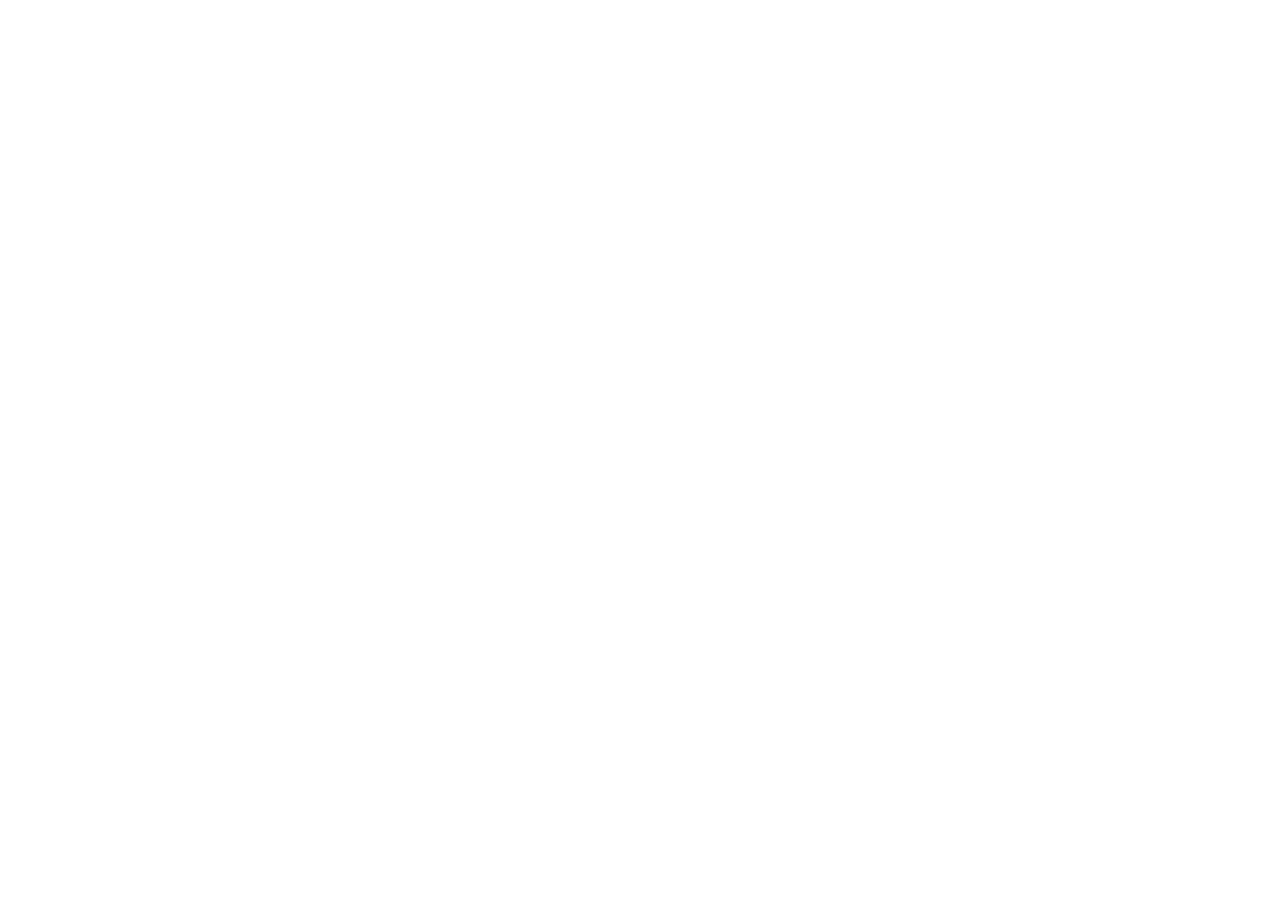
==== iBulk/assets/www/index.html @ ba802905 "Created Template Project for iBulk" ====
<!DOCTYPE HTML>
<html>
    <head>
        <title>famo.us App</title>
        <meta name="viewport" content="width=device-width, maximum-scale=1, user-scalable=no" />
        <meta name="mobile-web-app-capable" content="yes" />
        <meta name="apple-mobile-web-app-capable" content="yes" />
        <meta name="apple-mobile-web-app-status-bar-style" content="black" />

        <!-- shims for backwards compatibility -->
        <script type="text/javascript" src="http://code.famo.us/lib/functionPrototypeBind.js"></script>
        <script type="text/javascript" src="http://code.famo.us/lib/classList.js"></script>
        <script type="text/javascript" src="http://code.famo.us/lib/requestAnimationFrame.js"></script>

        <!-- module loader -->
        <script type="text/javascript" src="http://code.famo.us/lib/require.js"></script>

        <!-- famous -->
        <link rel="stylesheet" type="text/css" href="http://code.famo.us/famous/0.2/famous.css" />
        <script type="text/javascript" src="http://code.famo.us/famous/0.2/famous.min.js"></script>

        <!-- app code -->
        <link rel="stylesheet" type="text/css" href="css/app.css" />
        <script type="text/javascript">
            require.config({baseUrl: 'src/'});
            require(['main']);
        </script>
    </head>
    <body></body>
</html>
---- iBulk/assets/www/css/app.css ----
html {
    background-color: #fff;
    color: #000;
}

.double-sided {
    -webkit-backface-visibility: visible;
    backface-visibility: visible;
}
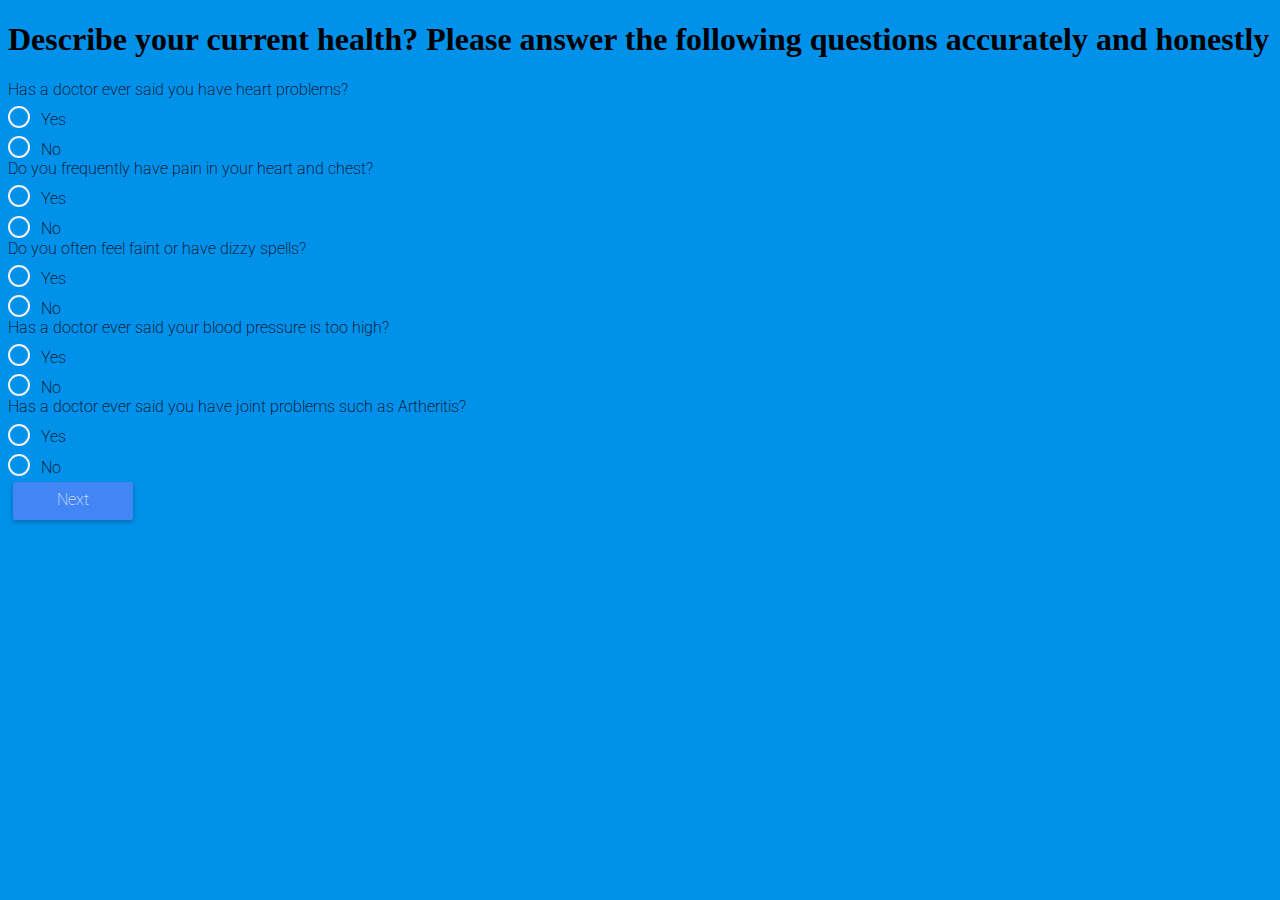
==== commit bea1cf1c: "Login, Register Semi Complete" ====
--- a/iBulk/assets/www/index.html
+++ b/iBulk/assets/www/index.html
@@ -1,30 +1,291 @@
 <!DOCTYPE HTML>
 <html>
     <head>
-        <title>famo.us App</title>
+        <title>iBulk</title>
         <meta name="viewport" content="width=device-width, maximum-scale=1, user-scalable=no" />
         <meta name="mobile-web-app-capable" content="yes" />
         <meta name="apple-mobile-web-app-capable" content="yes" />
         <meta name="apple-mobile-web-app-status-bar-style" content="black" />
-
-        <!-- shims for backwards compatibility -->
-        <script type="text/javascript" src="http://code.famo.us/lib/functionPrototypeBind.js"></script>
-        <script type="text/javascript" src="http://code.famo.us/lib/classList.js"></script>
-        <script type="text/javascript" src="http://code.famo.us/lib/requestAnimationFrame.js"></script>
-
-        <!-- module loader -->
-        <script type="text/javascript" src="http://code.famo.us/lib/require.js"></script>
-
-        <!-- famous -->
-        <link rel="stylesheet" type="text/css" href="http://code.famo.us/famous/0.2/famous.css" />
-        <script type="text/javascript" src="http://code.famo.us/famous/0.2/famous.min.js"></script>
-
-        <!-- app code -->
-        <link rel="stylesheet" type="text/css" href="css/app.css" />
-        <script type="text/javascript">
-            require.config({baseUrl: 'src/'});
-            require(['main']);
-        </script>
+        
+        <script src="http://ajax.googleapis.com/ajax/libs/jquery/1.11.1/jquery.min.js"></script>
+        <link rel="stylesheet" href="css/app.css" />
+        <link href='http://fonts.googleapis.com/css?family=Roboto:400,100,300' rel='stylesheet' type='text/css'>
     </head>
-    <body></body>
+    <body>
+    <!-- <div class="circle" id="circle"></div>  -->
+   
+        	<!----------------------------------------  Login Page ---------------------------------------->
+     	<div id="loginPage">
+     		<div data-role="content">
+     		<div id="titleLogo">
+     		<h1 style="float:left; font-weight: 200; width: 0px; height: 0px; margin: 1px -8px;">i</h1>
+     		<h1 style="height: 0px; margin-top: 30px;">BULK</h1>
+     		</div>
+     		<article class="z1" style="overflow: visible;">
+    		<div class="paper-shadow paper-shadow-bottom-z-1"></div>
+    		<div class="formTitle">Sign-In</div>
+    		<div id="loginForm">
+    		<div id="loginTextGroup">
+    				<input class="textField" type="text" placeholder="Username" id="logUsername" />
+    				<input class="textField" type="password" placeholder="Password" id="logPassword" />
+    		</div>
+    		<div id="loginButtonGroup">
+    		 	<div id="loginButton" class="button raised green">
+     				 <div class="center" fit>Login</div>
+      				<paper-ripple fit></paper-ripple>
+    		    </div>
+    		    <div id="registerButton" class="button raised blue">
+     				 <div class="center" fit>Register</div>
+      				<paper-ripple fit></paper-ripple>
+    		    </div>
+    		</div>
+    		</div>
+    		<div class="paper-shadow paper-shadow-bottom-z-1"></div>
+  			</article>
+  			
+  			<div id="passwordForgot"><a href="#"><h3>Forgot your password?</h3></a></div>
+    		
+  			
+     		</div>
+     	</div>
+     	
+     	<!----------------------------------------  Register Page ---------------------------------------->
+    	<div id="registerPage">
+    		<div data-role="content">    			
+			<article id="registerDiv" class="z1" style="overflow: visible;">
+	    		<div class="paper-shadow paper-shadow-bottom-z-1"></div>
+	    		<div class="formTitle">Register</div>
+	    		<div id="registerForm">
+	    		<div id="registerTextGroup">
+	    				<input class="textField" type="email" placeholder="Email" id="txtEmail" class="txtLogin" />
+						<input class="textField" type="email" placeholder="Confirm Email" id="txtEmailConfirm" class="txtLogin" />
+						<input class="textField"id="txtPassword" type="password" placeholder="Password" class="txtLogin"/>
+						<input class="textField" id="confirmPassword" type="password" placeholder="Confirm Password" class="txtLogin"/>
+	    		</div>
+	   			<div id="termAccept"><input class="checkbox" id="termCheck" type="checkbox"/><label style="width:350px;">Accept Terms and Conditions</label></div>
+	    		<div id="registerSubmit" class="button raised green">
+	     				<div class="center" fit>Register</div>
+	      				<paper-ripple fit></paper-ripple>
+	    		</div>
+	    		</div>
+	    		<div class="paper-shadow paper-shadow-bottom-z-1"></div>
+  			</article>
+					
+			</div>		
+    		</div>
+    	
+<!----------------------------------------  Details Page ---------------------------------------->
+    	<div id="detailsPage">
+    		<div>
+    			<div id="detailsForm">
+    			<h2>Tell me a few details about yourself to help me serve you better.</h2>
+					<label>Age:</label>
+					<br>
+					<select id="ageDrop" name="Age">
+						<option value="Age">Age</option>
+						<option value="16">16</option>
+						<option value="17">17</option>
+						<option value="18">18</option>
+						<option value="19">19</option>
+						<option value="20">20</option>
+						<option value="21">21</option>
+						<option value="22">22</option>
+						<option value="23">23</option>
+						<option value="24">24</option>
+						<option value="25">25</option>
+						<option value="26">26</option>
+						<option value="27">27</option>
+						<option value="28">28</option>
+						<option value="29">29</option>
+						<option value="30">30</option>
+						<option value="31">31</option>
+						<option value="32">32</option>
+						<option value="33">33</option>
+						<option value="34">34</option>
+						<option value="35">35</option>
+						<option value="36">36</option>
+						<option value="37">37</option>
+						<option value="38">38</option>
+						<option value="39">39</option>
+						<option value="40">40</option>
+						<option value="41">41</option>
+						<option value="42">42</option>
+						<option value="43">43</option>
+						<option value="44">44</option>
+						<option value="45">45</option>
+						<option value="46">46</option>
+						<option value="47">47</option>
+						<option value="48">48</option>
+						<option value="49">49</option>
+						<option value="50">50</option>
+						<option value="41">51</option>
+						<option value="42">52</option>
+						<option value="43">53</option>
+						<option value="44">54</option>
+						<option value="45">55</option>
+						<option value="46">56</option>
+						<option value="47">57</option>
+						<option value="48">58</option>
+						<option value="49">59</option>
+						<option value="50">60</option>
+					</select>
+					<br>
+					<br>
+					<label>Weight:</label>
+					<br>
+					<input class="textField" id="weightTxt" type="text"/>
+					<br>
+					<br>
+					<label>Height:</label>
+					<div id="height">
+					<select id="feet" name="feet" style="float:left;">
+						<option value="Feet">Feet</option>
+						<option value="1">1</option>
+						<option value="2">2</option>
+						<option value="3">3</option>
+						<option value="4">4</option>
+						<option value="4">5</option>
+						<option value="4">6</option>
+						<option value="4">7</option>
+						<option value="4">8</option>
+					</select>
+					<label style="float:left;"></label><select id="inches" name="inches">
+						<option value="Inches">Inches</option>
+						<option value="1">1</option>
+						<option value="2">2</option>
+						<option value="3">3</option>
+						<option value="4">4</option>
+						<option value="5">5</option>
+						<option value="6">6</option>
+						<option value="7">7</option>
+						<option value="8">8</option>
+						<option value="9">9</option>
+						<option value="10">10</option>
+						<option value="11">11</option>
+					</select></div>
+					<div id="detailsButton" class="button raised blue">
+	     				<div class="center" fit>Next</div>
+	      				<paper-ripple fit></paper-ripple>
+	    			</div>
+				</div>
+    		</div>
+    	</div>
+    	
+     <!----------------------------------------  Health Page ---------------------------------------->
+   	
+    	<div id="healthPage">
+    		<div data-role="content">
+    		<h1>Describe your current health? Please answer the following questions accurately and honestly</h1>
+    		
+    		<div id="healthForm">
+    			<label>Has a doctor ever said you have heart problems?</label></br>
+    			<input class="radio" type="radio" id="heartYes" name="heartRadio" value="yes"><label>Yes</label></br>
+    			<input class="radio" type="radio" id="heartNo" name="heartRadio" value="no"><label>No</label></br>
+    			<label>Do you frequently have pain in your heart and chest?</label></br>
+    			<input class="radio" type="radio" id="heartPainYes" name="heartPainRadio" value="yes"><label>Yes</label></br>
+    			<input class="radio" type="radio" id="heartPainNo"name="heartPainRadio" value="no"><label>No</label></br>
+    			<label>Do you often feel faint or have dizzy spells?</label></br>
+    			<input class="radio" type="radio" id="dizzyYes" name="dizzyRadio" value="yes"><label>Yes</label></br>
+    			<input class="radio" type="radio" id="dizzyNo"name="dizzyRadio" value="no"><label>No</label></br>
+    			<label>Has a doctor ever said your blood pressure is too high?</label></br>
+    			<input class="radio" type="radio" id="bloodYes" name="bloodPressureRadio" value="yes"><label>Yes</label></br>
+    			<input class="radio" type="radio" id="bloodNo"name="bloodPressureRadio" value="no"><label>No</label></br>
+    			<label>Has a doctor ever said you have joint problems such as Artheritis?</label></br>
+    			<input class="radio" type="radio" id="jointYes" name="jointPainRadio" value="yes"><label>Yes</label></br>
+    			<input class="radio" type="radio" id="jointNo"name="jointPainRadio" value="no"><label>No</label></br>
+				<div id="healthButton" class="button raised blue">
+	     				<div class="center" fit>Next</div>
+	      				<paper-ripple fit></paper-ripple>
+	    			</div>
+    		</div>
+    	
+    		</div>
+    	</div>
+    	
+     <!----------------------------------------  Goal Page ---------------------------------------->
+    	
+    	<div id="goalsPage">
+    		<div data-role="content">
+    			<h1>Lets discuss some of your goals?</h1>
+    			<div id="goalsForm">
+    				<lable>What is your ideal weight?</lable></br>
+    				<input class="textField" id="idlWight" type="txt"></br>
+    				<label>Is there a certain body part you wish to focus on?</label>
+					<select id="bodyPartDrop" name="bodyPart">
+						<option value="fullBody">Full Body</option>
+						<option value="Arms">Arms</option>
+						<option value="Chest">Chest</option>
+						<option value="Shoulders">Shoulders</option>
+						<option value="Back">Back</option>
+					</select>
+    			</div>
+    		
+    		</div>
+				<div id="goalsButton" class="button raised blue">
+	     				<div class="center" fit>Next</div>
+	      				<paper-ripple fit></paper-ripple>
+	    			</div>
+    	</div>
+    	
+ <!----------------------------------------  Eating Page ---------------------------------------->
+    	
+    	<div id="eatingPage">
+    		<div data-role="content">
+    			<h1>Lets discuss your eating habits?</h1>
+    			<div id="goalsForm">
+    				<lable>How many meals a day do you currently eat daily?</lable></br>
+    				<input class="textField" id="normalMPD" type="txt"></br>
+    				<lable>Do you like to cook?</lable></br>
+    				<input class="textField" id="cook" type="txt"></br>
+    				<lable>Do you have any allergies</lable></br>
+    				<input class="textField" type="txt"></br>
+    				
+    			</div>
+    		
+    		</div>
+				<div id="eatingButton" class="button raised blue">
+	     				<div class="center" fit>Next</div>
+	      				<paper-ripple fit></paper-ripple>
+	    			</div>
+    	</div>
+    	
+<!----------------------------------------  Activity Page ---------------------------------------->
+    	
+    	<div id="activityLevelPage">
+     		<div data-role="content">
+  			<div>
+    				<input class="type="radio" name="activityRadio" id="noActivity" /> I never do cardio.
+    				<input type="radio" name="activityRadio" id="lightActivity" /> I barely do cardio.
+    				<input type="radio" name="activityRadio" id="moderateActivity" /> I do cardio a few times a week.
+    				<input type="radio" name="activityRadio" id="highActivity" /> I do cardio daily.
+					<div id="activityButton" class="button raised blue">
+	     				<div class="center" fit>Next</div>
+	      				<paper-ripple fit></paper-ripple>
+	    			</div>
+    				
+    		</div>
+     		</div>
+     	</div>
+     
+ <!----------------------------------------  Lifting Page ---------------------------------------->
+     	
+     	<div id="liftingLevelPage">
+     		<div data-role="content">
+  			<div>
+  			<h2>What is your level of lifting expertise</h2>
+    				<input type="radio" name="activityRadio" id="noActivity" /> I have never lifted weights before.
+    				<input type="radio" name="activityRadio" id="lightActivity" /> I've lifted weights once or twice.
+    				<input type="radio" name="activityRadio" id="moderateActivity" /> I lift weights consistently but I'm not an expert.
+    				<input type="radio" name="activityRadio" id="highActivity" /> I'm practically a weight lifting coach!.
+					<div id="levelButton" class="button raised blue">
+	     				<div class="center" fit>Register</div>
+	      				<paper-ripple fit></paper-ripple>
+	    			</div>
+    				
+    		</div>
+     		</div>
+     	</div>
+    	
+    <script src="index.js"></script>
+    </body>
 </html>
--- a/iBulk/assets/www/css/app.css
+++ b/iBulk/assets/www/css/app.css
@@ -1,9 +1,349 @@
+@import url('http://roboto-webfont.googlecode.com/svn/trunk/roboto.all.css');
+
 html {
-    background-color: #fff;
+    background-color:#0091ea;
     color: #000;
 }
 
-.double-sided {
-    -webkit-backface-visibility: visible;
-    backface-visibility: visible;
-}
+ui-select, span {
+    display:none;
+}
+ui-loader
+{
+	display:none;
+}
+
+.ui-page 
+{
+	outline-width: 0;
+}
+
+#titleLogo
+{
+	font-family: "Roboto";
+	font-weight: 400;
+	margin: 0 auto;
+	height: 26px;
+	color: whitesmoke;
+	width: 82px;
+}
+.radioButtons
+{
+	float:left;
+}
+
+.z1{
+  background: white;
+  width: 315px;
+  height: 333px;
+  position: relative;
+  margin: 50px auto;
+  border-radius: 2px;
+}
+
+.formTitle
+{
+	height: 62px;
+	background-color: #0f9d58;
+	color: #fff;
+	font-family: "Roboto";
+	font-weight: 200;
+	text-align: center;
+	line-height: 58px;
+	font-size: 1.5em;
+}
+#loginForm
+{
+	margin: 58px;
+	margin-top: 46px;
+	position: absolute;
+}
+
+#loginTextGroup
+{
+	
+	margin: 0px -12px;
+}
+
+#loginButtonGroup
+{
+	width: 260px;
+	margin: 77px -30px;
+}
+#passwordForgot
+{
+	margin: 0 auto;
+	width: 201px;
+}
+#registerDiv{
+	margin-top: 50px;
+}
+#registerForm
+{
+	margin: 0px 68px;
+}
+#registerTextGroup
+{
+	margin: 3px -25px;
+}
+#termCheck
+{
+	float: left;
+	margin: 5px 15px;
+}
+#termAccept
+{
+	margin: 10px -36px;
+	width: 266px;
+}
+#registerSubmit{
+	margin: 3px 26px;
+}
+
+#ageDrop
+{
+	margin:6px 0px;	
+}
+
+#weightTxt
+{
+	width:160px;	
+}
+
+#height
+{
+	margin: 0px 0px;
+}
+.textField
+{
+	height: 25px;
+	width: 225px;
+	color: black;
+	text-align: center;
+	font-family: 'Roboto', sans-serif;
+	font-weight: 100;
+	font-size: 20px;
+	margin-top: 10px;
+	border-style: solid;
+	border-color: whitesmoke;
+	padding-top: 5px;
+	
+}
+
+.button {
+    display: inline-block;
+	position: relative;
+	width: 120px;
+	height: 38px;
+	line-height: 36px;
+	border-radius: 2px;
+	font-size: 1.0em;
+	background-color: #fff;
+	color: #646464;
+	text-align: center;
+	float: left;
+	margin: 5px;
+	font-family: "Roboto";
+	font-weight: 100;
+}
+
+.button > paper-ripple {
+      border-radius: 2px;
+      overflow: hidden;
+}
+
+.button.green {
+      background-color: #0f9d58;
+      color: #fff;
+}
+
+.button.grey {
+      background-color: #eee;
+}
+    
+.button.blue {
+      background-color: #4285f4;
+      color: #fff;
+}
+    
+
+ .button.raised {
+      transition: box-shadow 0.2s cubic-bezier(0.4, 0, 0.2, 1);
+      transition-delay: 0.2s;
+      box-shadow: 0 2px 5px 0 rgba(0, 0, 0, 0.26);
+}
+    
+.button.raised:active {
+      box-shadow: 0 8px 17px 0 rgba(0, 0, 0, 0.2);
+      transition-delay: 0s;
+}
+    
+    
+h3
+{
+	font-family: 'Roboto', sans-serif;
+	font-weight: 100;
+	font-size: 20px;
+}
+input:focus {outline: none;
+border-color:#0f9d58;
+}
+
+
+.paper-shadow {
+  position: absolute;
+  top: 0;
+  left: 0;
+  bottom: 0;
+  right: 0;
+  border-radius: inherit;
+  pointer-events: none;
+}
+
+.paper-shadow-top-z-1 {
+  box-shadow: 0 2px 10px 0 rgba(0, 0, 0, 0.16);
+}
+
+.paper-shadow-bottom-z-1 {
+  box-shadow: 0 2px 5px 0 rgba(0, 0, 0, 0.26);
+}
+
+.checkbox {
+  position: relative;
+  top: -0.375rem;
+  margin: 0 1rem 0 0;
+  cursor: pointer;
+}
+.checkbox:before {
+  -webkit-transition: all 0.3s ease-in-out;
+  -moz-transition: all 0.3s ease-in-out;
+  transition: all 0.3s ease-in-out;
+  content: "";
+  position: absolute;
+  left: 0;
+  z-index: 1;
+  width: 1rem;
+  height: 1rem;
+  border: 2px solid #f2f2f2;
+}
+.checkbox:checked:before {
+  -webkit-transform: rotate(-45deg);
+  -moz-transform: rotate(-45deg);
+  -ms-transform: rotate(-45deg);
+  -o-transform: rotate(-45deg);
+  transform: rotate(-45deg);
+  height: .5rem;
+  border-color: #009688;
+  border-top-style: none;
+  border-right-style: none;
+}
+.checkbox:after {
+  content: "";
+  position: absolute;
+  top: -0.125rem;
+  left: 0;
+  width: 1.1rem;
+  height: 1.1rem;
+  background: #fff;
+  cursor: pointer;
+}
+
+.radio {
+	position: relative;
+	top: -0.375rem;
+	margin: 0.99em 1.5em 0 0;
+	cursor: pointer;
+	border-radius: 100%;
+}
+
+.radio:before {
+	-webkit-transition: all 0.3s ease-in-out;
+	-moz-transition: all 0.3s ease-in-out;
+	transition: all 0.3s ease-in-out;
+	content: "";
+	position: absolute;
+	left: 0;
+	z-index: 1;
+	width: 1rem;
+	height: 1rem;
+	border: 2px solid #f2f2f2;
+	border-radius: 50%;
+	padding: 1px;
+
+  
+  
+}
+	
+.radio:checked:before {
+	/* -webkit-transform: rotate(-45deg); */
+	-moz-transform: rotate(-45deg);
+	-ms-transform: rotate(-45deg);
+	-o-transform: rotate(-45deg);
+	transform: rotate(-45deg);
+	/* height: .5rem; */
+	border-color: black;
+	/* border-top-style: none; */
+	/* border-right-style: none; */
+	content: "\2022";
+	font-size: 29px;
+	text-align: center;
+	line-height: 11px;
+}
+.radio:after {
+	content: "";
+	position: absolute;
+	top: -0.125rem;
+	left: 0;
+	width: 1.5em;
+	height: 1.1rem;
+	background: #0091ea;
+	cursor: pointer;
+	margin-left: -2px;
+}
+
+#circle{
+	z-index:1000;
+}
+
+.circle {
+  width:0px;
+  height:0px;
+  background-color:#e51c23;
+  border-radius:100%;
+  margin-top:0px;
+  margin-left:0px;
+  top:50%;
+  left:50%;
+  position:absolute;
+  -webkit-animation: mymove infinite; /* Safari and Chrome */
+    -webkit-animation-duration: 2s; /* Safari and Chrome */
+    animation: mymove infinite;
+    animation-duration: 2s;
+}
+
+h2
+{
+	font-family:"Roboto";
+	font-weight:400;
+}
+select
+{
+	-webkit-appearance: none;
+	border-radius: 0%;
+	width: 160px;
+	height: 30px;
+	text-align: center;
+	box-shadow: 0px 1px 1px 0;
+	border: 0px;
+	font-family: "Roboto";
+	font-weight: 200;
+	margin:10px auto;
+	text-indent: 3.65em;
+	font-size:1.0em;
+}
+label
+{
+	font-family:"Roboto";
+	font-weight: 200;
+	
+}
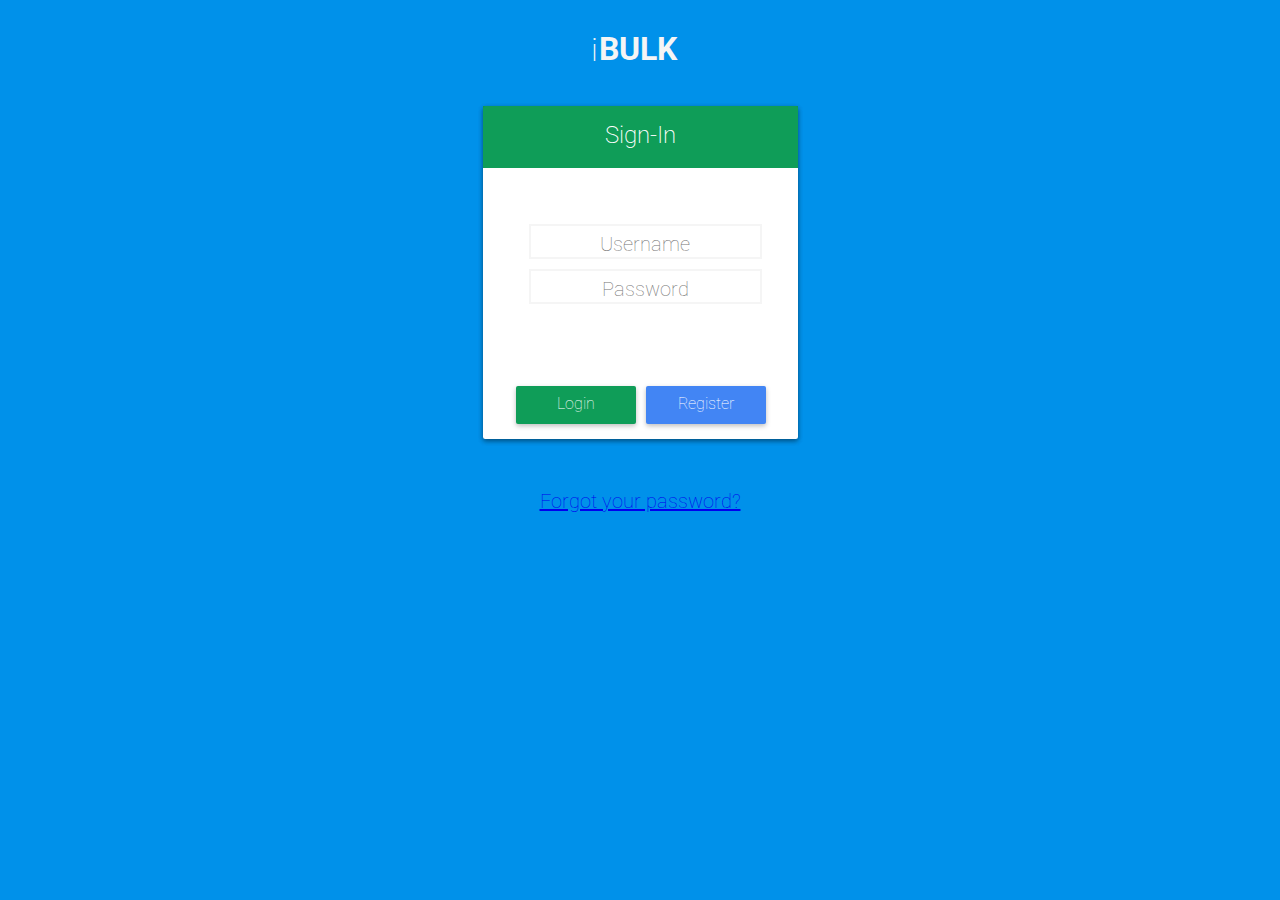
==== commit 38c4924a: "Login and register layout complete" ====
--- a/iBulk/assets/www/index.html
+++ b/iBulk/assets/www/index.html
@@ -51,6 +51,9 @@
      	
      	<!----------------------------------------  Register Page ---------------------------------------->
     	<div id="registerPage">
+    	<div class="circle" id="circle">
+    	</div> 
+    	
     		<div data-role="content">    			
 			<article id="registerDiv" class="z1" style="overflow: visible;">
 	    		<div class="paper-shadow paper-shadow-bottom-z-1"></div>
@@ -75,8 +78,8 @@
     		</div>
     	
 <!----------------------------------------  Details Page ---------------------------------------->
-    	<div id="detailsPage">
-    		<div>
+    	<div id="detailsPage">   		
+    	<div>
     			<div id="detailsForm">
     			<h2>Tell me a few details about yourself to help me serve you better.</h2>
 					<label>Age:</label>
@@ -144,12 +147,12 @@
 						<option value="2">2</option>
 						<option value="3">3</option>
 						<option value="4">4</option>
-						<option value="4">5</option>
-						<option value="4">6</option>
-						<option value="4">7</option>
-						<option value="4">8</option>
-					</select>
-					<label style="float:left;"></label><select id="inches" name="inches">
+						<option value="5">5</option>
+						<option value="6">6</option>
+						<option value="7">7</option>
+						<option value="8">8</option>
+					</select>	
+					<select id="inches" name="inches">
 						<option value="Inches">Inches</option>
 						<option value="1">1</option>
 						<option value="2">2</option>
@@ -162,7 +165,16 @@
 						<option value="9">9</option>
 						<option value="10">10</option>
 						<option value="11">11</option>
+					</select></br>
+					<label>Do you have any injured Body Parts?</label></br>
+    				<select id="injury" name="injury">
+						<option value="fullBody">Full Body</option>
+						<option value="Arms">Arms</option>
+						<option value="Chest">Chest</option>
+						<option value="Shoulders">Shoulders</option>
+						<option value="Back">Back</option>
 					</select></div>
+					<input type="text" class="hiddenTxt" id="txtHeight">
 					<div id="detailsButton" class="button raised blue">
 	     				<div class="center" fit>Next</div>
 	      				<paper-ripple fit></paper-ripple>
@@ -209,9 +221,9 @@
     			<h1>Lets discuss some of your goals?</h1>
     			<div id="goalsForm">
     				<lable>What is your ideal weight?</lable></br>
-    				<input class="textField" id="idlWight" type="txt"></br>
+    				<input class="textField" id="idlWeight" type="txt"></br>
     				<label>Is there a certain body part you wish to focus on?</label>
-					<select id="bodyPartDrop" name="bodyPart">
+					<select id="focusArea" name="bodyPart">
 						<option value="fullBody">Full Body</option>
 						<option value="Arms">Arms</option>
 						<option value="Chest">Chest</option>
@@ -238,8 +250,9 @@
     				<lable>Do you like to cook?</lable></br>
     				<input class="textField" id="cook" type="txt"></br>
     				<lable>Do you have any allergies</lable></br>
-    				<input class="textField" type="txt"></br>
-    				
+    				<input class="textField" id="allergyOne" type="txt" value="none"></br>
+    				<input class="textField" id="allergyTwo" type="txt" value="none"></br>
+    				<input class="textField" id="allergyThree" type="txt" value="none"></br>
     			</div>
     		
     		</div>
@@ -254,14 +267,19 @@
     	<div id="activityLevelPage">
      		<div data-role="content">
   			<div>
-    				<input class="type="radio" name="activityRadio" id="noActivity" /> I never do cardio.
-    				<input type="radio" name="activityRadio" id="lightActivity" /> I barely do cardio.
-    				<input type="radio" name="activityRadio" id="moderateActivity" /> I do cardio a few times a week.
-    				<input type="radio" name="activityRadio" id="highActivity" /> I do cardio daily.
+    				<input class="radio" type="radio" name="activityRadio" id="noActivity" /><label>I never do cardio.</label></br>
+    				<input class="radio" type="radio" name="activityRadio" id="lightActivity" /><label>I barely do cardio.</label></br>
+    				<input class="radio" type="radio" name="activityRadio" id="moderateActivity" /><label>I do cardio a few times a week.</label></br>
+    				<input class="radio" type="radio" name="activityRadio" id="highActivity" /><label>I do cardio daily.</label></br>
 					<div id="activityButton" class="button raised blue">
 	     				<div class="center" fit>Next</div>
 	      				<paper-ripple fit></paper-ripple>
 	    			</div>
+	    			<input type="text" class="hiddenTxt" id="cardio" value="0">
+	    			
+	    			
+	    			
+	    			
     				
     		</div>
      		</div>
@@ -273,15 +291,18 @@
      		<div data-role="content">
   			<div>
   			<h2>What is your level of lifting expertise</h2>
-    				<input type="radio" name="activityRadio" id="noActivity" /> I have never lifted weights before.
-    				<input type="radio" name="activityRadio" id="lightActivity" /> I've lifted weights once or twice.
-    				<input type="radio" name="activityRadio" id="moderateActivity" /> I lift weights consistently but I'm not an expert.
-    				<input type="radio" name="activityRadio" id="highActivity" /> I'm practically a weight lifting coach!.
+    				<input class="radio" type="radio" name="levelRadio" id="level1" /><label>I have never lifted weights before.</label></br>
+    				<input class="radio" type="radio" name="levelRadio" id="level2" /><label>I've lifted weights once or twice.</label></br>
+    				<input class="radio" type="radio" name="levelRadio" id="level3" /><label>I lift weights consistently but I'm not an expert.</label></br>
+    				<input class="radio" type="radio" name="levelRadio" id="level4" /><label>I'm practically a weight lifting coach!.</label></br>
 					<div id="levelButton" class="button raised blue">
 	     				<div class="center" fit>Register</div>
 	      				<paper-ripple fit></paper-ripple>
 	    			</div>
-    				
+    				<input type="text" class="hiddenTxt" id="level" value="0">
+	    		
+	    			
+	    			
     		</div>
      		</div>
      	</div>
--- a/iBulk/assets/www/css/app.css
+++ b/iBulk/assets/www/css/app.css
@@ -1,7 +1,8 @@
 @import url('http://roboto-webfont.googlecode.com/svn/trunk/roboto.all.css');
 
 html {
-    background-color:#0091ea;
+	
+    background-color:#0091ea;   
     color: #000;
 }
 
@@ -113,6 +114,10 @@
 #height
 {
 	margin: 0px 0px;
+}
+.hiddenTxt
+{
+	visibility:hidden;
 }
 .textField
 {
@@ -308,7 +313,7 @@
 .circle {
   width:0px;
   height:0px;
-  background-color:#e51c23;
+  background-color:#F3432F;
   border-radius:100%;
   margin-top:0px;
   margin-left:0px;
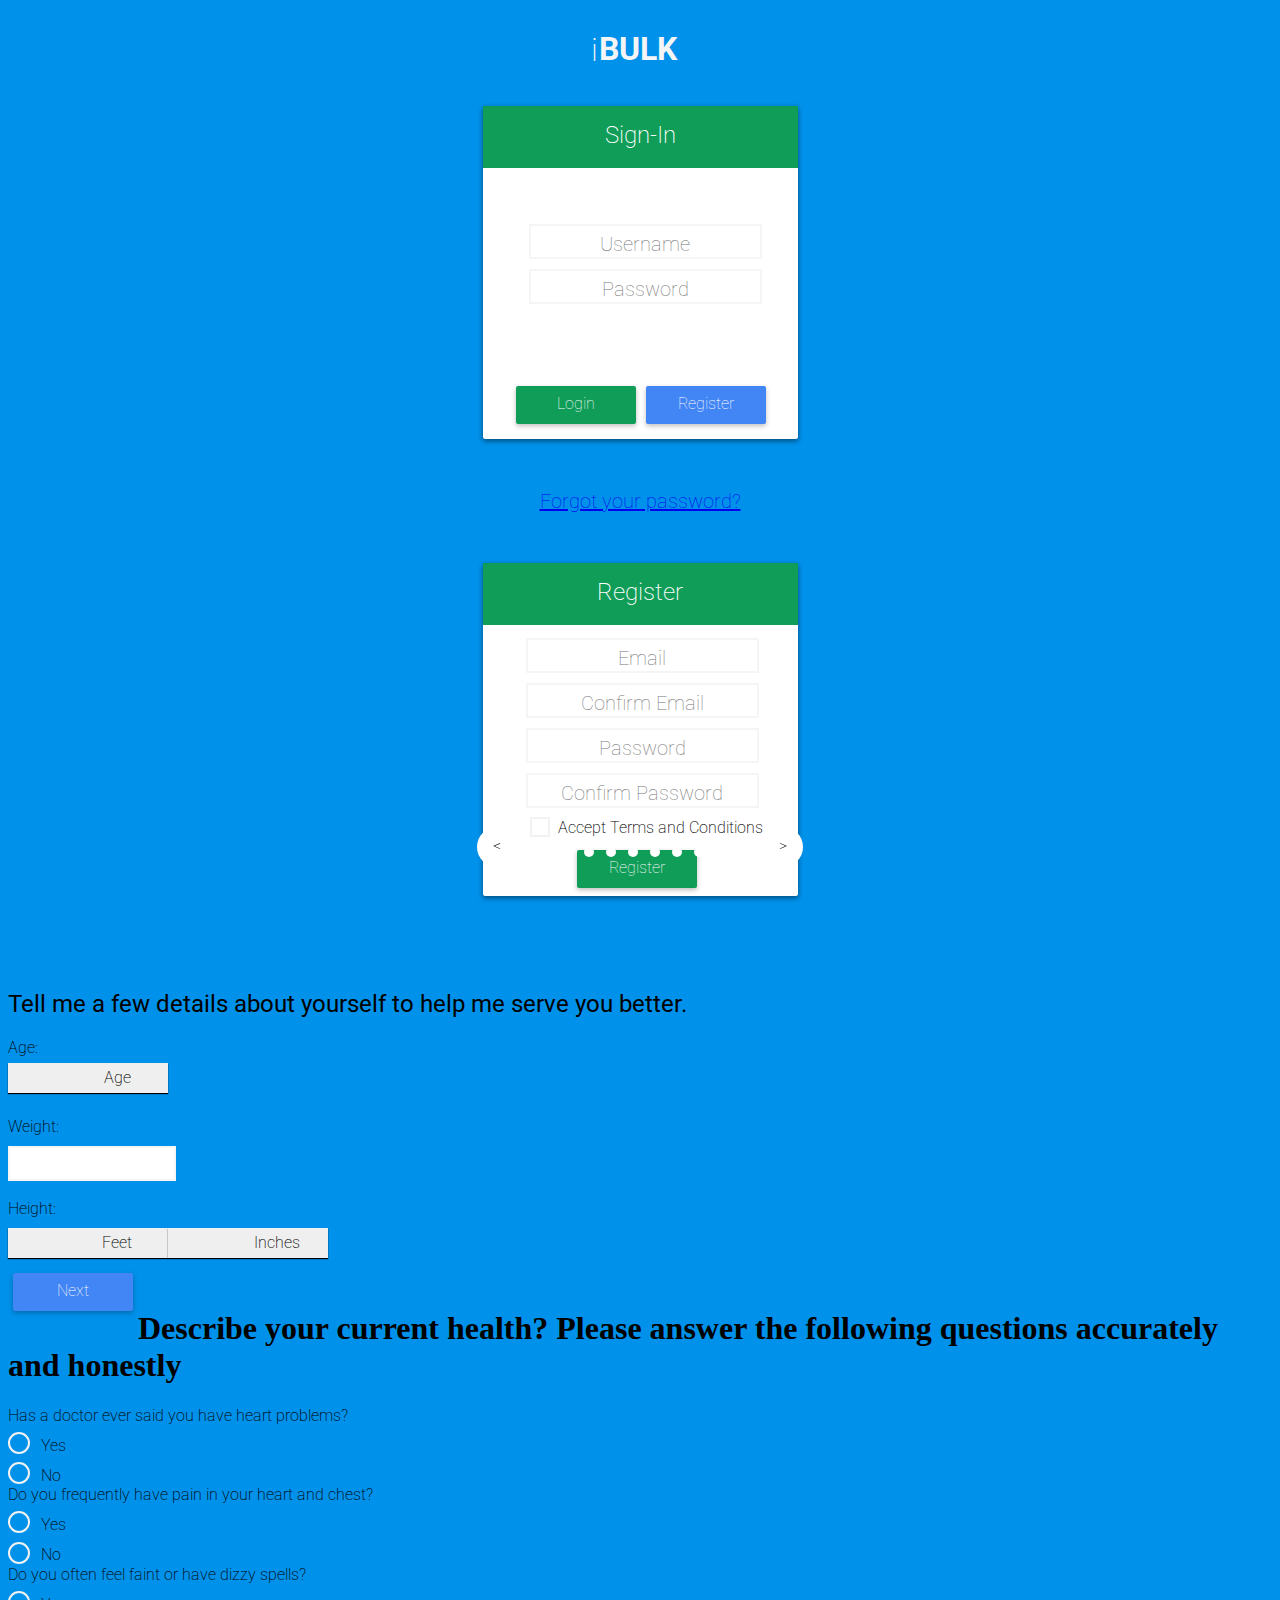
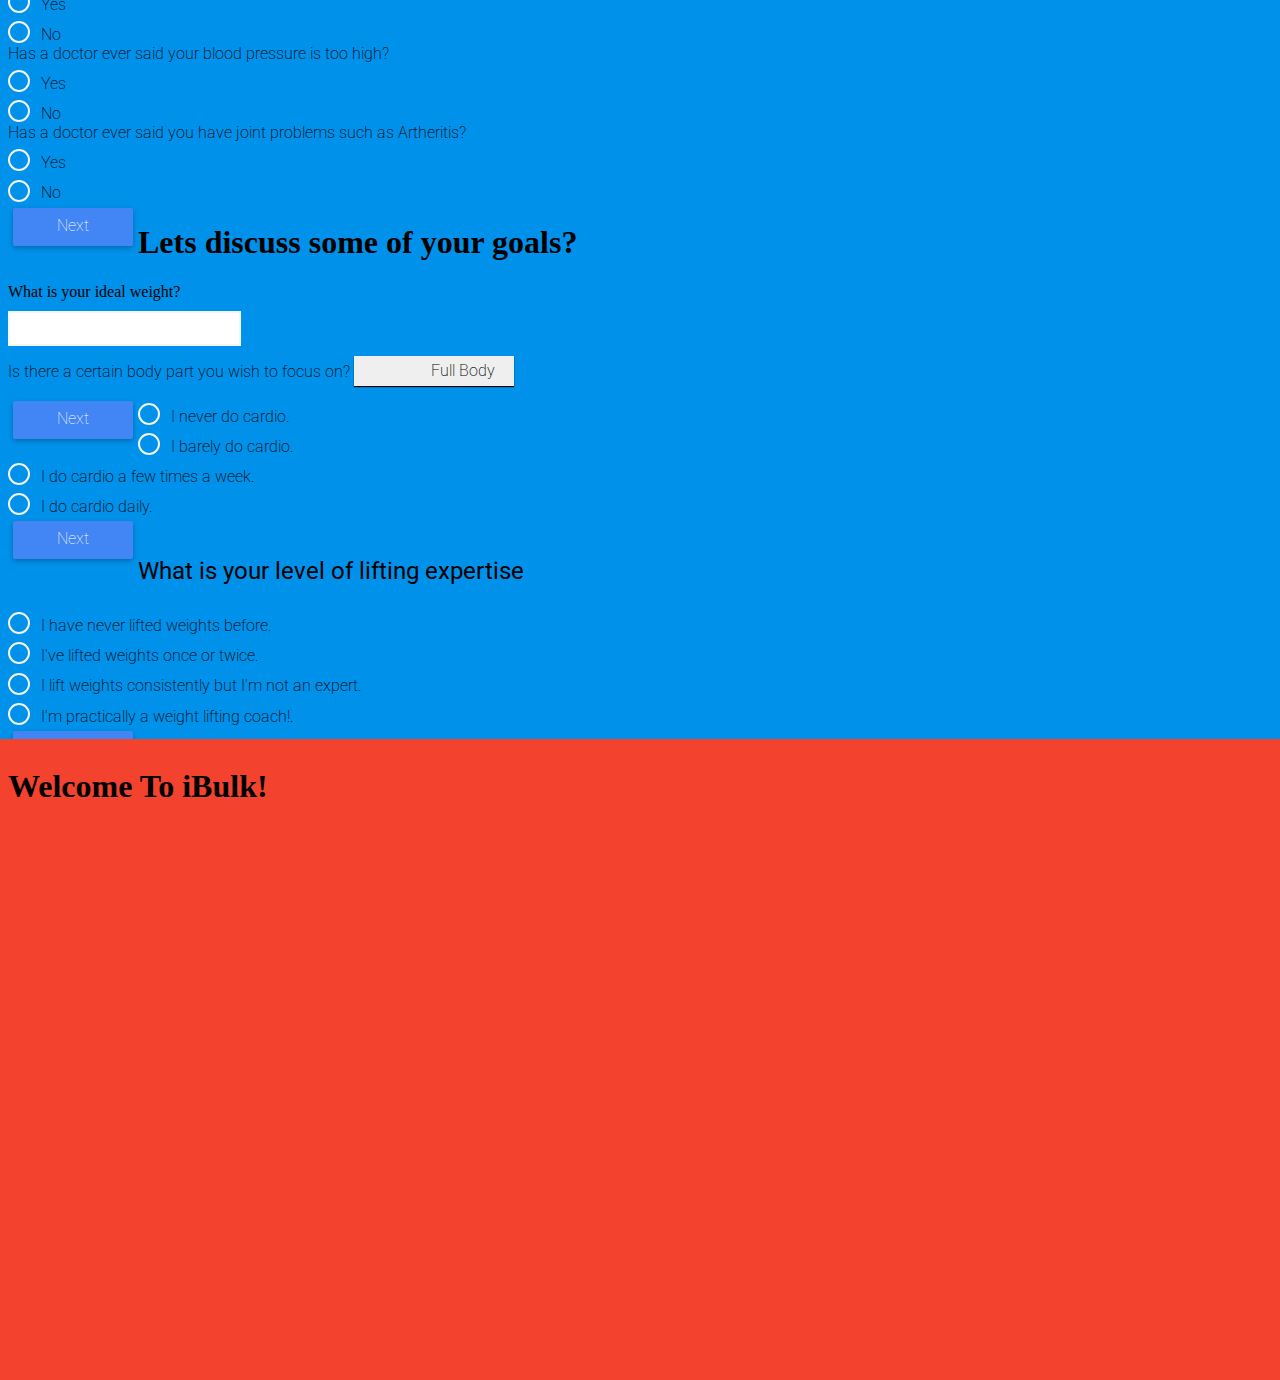
==== commit 4d336e91: "Mass Update" ====
--- a/iBulk/assets/www/index.html
+++ b/iBulk/assets/www/index.html
@@ -6,7 +6,7 @@
         <meta name="mobile-web-app-capable" content="yes" />
         <meta name="apple-mobile-web-app-capable" content="yes" />
         <meta name="apple-mobile-web-app-status-bar-style" content="black" />
-        
+  		<script type="text/javascript" src="http://www.parsecdn.com/js/parse-1.2.19.min.js"></script>
         <script src="http://ajax.googleapis.com/ajax/libs/jquery/1.11.1/jquery.min.js"></script>
         <link rel="stylesheet" href="css/app.css" />
         <link href='http://fonts.googleapis.com/css?family=Roboto:400,100,300' rel='stylesheet' type='text/css'>
@@ -51,8 +51,7 @@
      	
      	<!----------------------------------------  Register Page ---------------------------------------->
     	<div id="registerPage">
-    	<div class="circle" id="circle">
-    	</div> 
+    	
     	
     		<div data-role="content">    			
 			<article id="registerDiv" class="z1" style="overflow: visible;">
@@ -73,6 +72,8 @@
 	    		</div>
 	    		<div class="paper-shadow paper-shadow-bottom-z-1"></div>
   			</article>
+  			<div id="taken"><h3>That email is already in use.</h3></div>
+  			
 					
 			</div>		
     		</div>
@@ -166,14 +167,6 @@
 						<option value="10">10</option>
 						<option value="11">11</option>
 					</select></br>
-					<label>Do you have any injured Body Parts?</label></br>
-    				<select id="injury" name="injury">
-						<option value="fullBody">Full Body</option>
-						<option value="Arms">Arms</option>
-						<option value="Chest">Chest</option>
-						<option value="Shoulders">Shoulders</option>
-						<option value="Back">Back</option>
-					</select></div>
 					<input type="text" class="hiddenTxt" id="txtHeight">
 					<div id="detailsButton" class="button raised blue">
 	     				<div class="center" fit>Next</div>
@@ -181,6 +174,7 @@
 	    			</div>
 				</div>
     		</div>
+    	</div>
     	</div>
     	
      <!----------------------------------------  Health Page ---------------------------------------->
@@ -236,31 +230,9 @@
 				<div id="goalsButton" class="button raised blue">
 	     				<div class="center" fit>Next</div>
 	      				<paper-ripple fit></paper-ripple>
-	    			</div>
+	    		</div>
     	</div>
     	
- <!----------------------------------------  Eating Page ---------------------------------------->
-    	
-    	<div id="eatingPage">
-    		<div data-role="content">
-    			<h1>Lets discuss your eating habits?</h1>
-    			<div id="goalsForm">
-    				<lable>How many meals a day do you currently eat daily?</lable></br>
-    				<input class="textField" id="normalMPD" type="txt"></br>
-    				<lable>Do you like to cook?</lable></br>
-    				<input class="textField" id="cook" type="txt"></br>
-    				<lable>Do you have any allergies</lable></br>
-    				<input class="textField" id="allergyOne" type="txt" value="none"></br>
-    				<input class="textField" id="allergyTwo" type="txt" value="none"></br>
-    				<input class="textField" id="allergyThree" type="txt" value="none"></br>
-    			</div>
-    		
-    		</div>
-				<div id="eatingButton" class="button raised blue">
-	     				<div class="center" fit>Next</div>
-	      				<paper-ripple fit></paper-ripple>
-	    			</div>
-    	</div>
     	
 <!----------------------------------------  Activity Page ---------------------------------------->
     	
@@ -306,6 +278,58 @@
     		</div>
      		</div>
      	</div>
+     	
+     		
+     	<div id="welcomePage">
+     		<div class="circle" id="circleTutorial"></div> 
+     		<div data-role="content">
+  			<div class="tutorialScreenView" id="screen1">
+  			<h1>Welcome To iBulk!</h1>
+  			</div>
+  			<div class="tutorialScreenView" id="screen2">
+  			<h1>screen2</h1>
+  			</div>
+  			<div class="tutorialScreenView" id="screen3">
+  			<h1>screen 3</h1>
+  			</div>
+  			<div class="tutorialScreenView" id="screen4">
+  			<h1>screen 4</h1>
+  			</div>
+  			<div class="tutorialScreenView" id="screen5">
+  			<h1>Create a schedule</h1>
+  			<div id="liftingDaysSchd" class="button raised blue">
+	     				<div class="center" fit>Lifting Schedule</div>
+	      				<paper-ripple fit></paper-ripple>
+	    	</div>
+	    	<div>
+	    		
+	    	</div>
+	    	<div id="mealPlanSchd" class="button raised blue">
+	     				<div class="center" fit>Set Up Meal Plan</div>
+	      				<paper-ripple fit></paper-ripple>
+	    	</div>
+  			</div>
+  			<div class="tutorialScreenView" id="screen6">
+  			<h1>screen 6</h1>
+  			<div id="getStarted" class="button raised blue">
+	     				<div class="center" fit>Get Started</div>
+	      				<paper-ripple fit></paper-ripple>
+	    	</div>
+  			</div>
+    		<div id="pageIndicators">
+    			<div id="arrowLeft" class="arrow"><label style="color:black"><</label></div>
+    			<form id="indicatorGroup">
+				<input type="radio" name="welcome" value='1' id="page1" class="indicatorDots">
+				<input type="radio" name="welcome" value='2' id="page2" class="indicatorDots">
+				<input type="radio" name="welcome" value='3' id="page3" class="indicatorDots">
+				<input type="radio" name="welcome" value='4' id="page4" class="indicatorDots">
+				<input type="radio" name="welcome" value='5' id="page5" class="indicatorDots">
+				<input type="radio" name="welcome" value='6' id="page6" class="indicatorDots">
+				</form>
+				<div id="arrowRight" class="arrow"><label style="color:black">></label></div>
+			</div>
+     		</div>
+     	</div>
     	
     <script src="index.js"></script>
     </body>
--- a/iBulk/assets/www/css/app.css
+++ b/iBulk/assets/www/css/app.css
@@ -4,6 +4,15 @@
 	
     background-color:#0091ea;   
     color: #000;
+}
+#workoutBody
+{
+	position: fixed;
+	background-color: #f9f9f9 !important;
+	height: 110%;
+	width: 100%;
+	margin: -50px 0px;
+	overflow-x: hidden;
 }
 
 ui-select, span {
@@ -76,6 +85,10 @@
 	margin: 0 auto;
 	width: 201px;
 }
+#taken
+{
+	opacity:0;
+}
 #registerDiv{
 	margin-top: 50px;
 }
@@ -115,10 +128,350 @@
 {
 	margin: 0px 0px;
 }
+.workoutPage
+{
+	overflow-x: hidden;
+	position: absolute;
+}
+.workoutHead
+{
+	width: 100%;
+	height: 9%;
+	background-color: #0091ea;
+	position: absolute;
+	margin-top: -156px;
+	z-index: 1000;
+	/* position: fixed; */
+	box-shadow: 0 0 0px 0;
+	line-height: -3px;
+	
+}
+#menuIcon{
+	height: 25px;
+	
+	
+}
+#arrowIcon
+{
+	height:0px;
+}
+.menu{
+	
+	z-index: 1024;
+	top: 27%;
+	left: 4%;
+	position: absolute;
+}
+.arrowIcon
+{
+	z-index: 1024;
+	top: 27%;
+	left: 4%;
+	position: absolute;
+}
+
+
+
+#menuScreen {
+	z-index: 1041;
+	top: 709px;
+	width: 500px;
+	height: 637px;
+	background-color: white;
+	position: absolute;
+
+}
+
+#start{
+	z-index: 1041;
+	left: 366px;
+	width: 500px;
+	height: 637px;
+	background-color: white;
+	position: absolute;
+	top:109px; 
+
+}
+
+#iconContainer {
+	top: 50%;
+	position: absolute;
+	margin-top: -241px;
+	width: 313px;
+	left: 50%;
+	margin-left: -210px;
+}
+
+.proMenu
+{
+	box-shadow:0 1px 2px rgba(0, 0, 0, 0.25);
+	height:100px;
+	width:100px;
+	z-index:1100;
+	float:left;
+	margin: 20px;
+	border-radius: 2px;
+}
+
+#workoutOverviewTitle
+{
+	margin-top: 10px;
+	text-align: center;
+	position: relative;
+	padding-top: 5px;
+}
+#currentDate
+{
+	margin: -0.5em 17em;
+	position: absolute;
+}
+#workoutContent
+{
+	height: 100% !important;
+	width: 100%;
+	position: fixed;
+	margin-top: 160px;
+	overflow-x: hidden;
+	
+}#workoutTabs
+{
+	width: 100%;
+	height: 56px;
+	background-color: #0f9d58;
+	line-height: 30px;
+	list-style: none;
+	top: 70%;
+	position: absolute;
+	
+}
+ #mealTabs
+ {
+	width: 100%;
+	height: 56px;
+	background-color: #0f9d58;
+	line-height: 30px;
+	list-style: none;
+	top: 70%;
+	position: absolute;
+	left: -34px;
+ }
+
+.tab {
+  font-family:arial;
+  position:relative;
+  display:inline-block;
+  width:25%;
+  font-size:16px;
+  text-align:center;
+  padding-bottom:17px;
+  padding-top:14px;
+  z-index:5;
+  color:rgba(255,255,255,.74);
+  float:left;
+  text-decoration:none;
+  color:white;
+}
+
+#ubar {
+	display: block;
+	height: 4px;
+	position: absolute;
+	left: 12%;
+	right: 75%;
+	top: 114px;
+	background: #ffea00;
+	z-index: 10;
+	width: 90px;
+	/* margin-left: 40px; */
+}
+#mealsUbar
+{
+	display: block;
+	height: 4px;
+	position: absolute;
+	left: 0;
+	right: 75%;
+	top: 114px;
+	background: #ffea00;
+	z-index: 10;
+	width: 90px;
+	/* margin-left: 40px; */
+}
+#upper{
+	
+	opacity:1;
+}
+#lower
+{
+	opacity:1;
+}
+#core
+{
+	opacity:1;
+}
+
+.list-view {
+    position: absolute;
+    top: 0;
+    left: 0;
+    bottom: 0;
+    right: 0;
+    background: rgba(255,255,255,1);
+    z-index: 1;
+    transition: background 0.3s 0.1s;
+}
+.detail-view
+{
+	
+}
+.workoutList
+{
+	list-style: none;
+	margin-top: 205px;
+	width: 500px;
+	height: 485px;
+	margin-left: -24px;
+	overflow-x: hidden;
+}
+    
+#sub1
+{
+	margin-top: 0px;
+	position: absolute;
+	z-index: 0;
+	
+}
+.workoutCards
+{
+	height: 120px;
+	width: 100%;
+    left: 0;
+    right: 0;
+    border-bottom-width: 1px;
+    border-top-width:0px;
+    border-right-width:0px;
+    border-left-width:0px;
+    border-style: solid;
+    border-color: #ddd;
+    transition: transform 0.3s, opacity 0.3s 0.3s, border-color 0.3s 0.3s;
+    margin-left: -14px;
+    background-color: #fff;
+	
+
+}
+.exName
+{
+	
+}
+#exLbl5
+{
+	
+}
+
 .hiddenTxt
 {
 	visibility:hidden;
 }
+#circleTutorial
+{
+	width: 100%;
+	height: 641px !important;
+	margin: 0px;
+	z-index: 0;
+	border-top-left-radius: 0px;
+	border-top-right-radius: 0px;
+	border-bottom-right-radius: 0px;
+	border-bottom-left-radius: 0px;
+	top: -8px;
+	left: -8px;
+	position: absolute;
+	overflow: hidden;
+}
+#welcomePage
+{
+	position: absolute;
+	width: 100%;
+}
+#screen1
+{
+	display:inline;
+}
+#screen2
+{
+	display:none;
+}
+#screen3
+{
+	display:none;
+}
+#screen4
+{
+	display:none;
+}
+#screen5
+{
+	display:none;
+}
+#screen6
+{
+	display:none;
+}
+.tutorialScreenView
+{
+	display: inline;
+	height: 488px !important;
+	position: absolute;
+}
+#pageIndicators{
+	position: fixed;
+	left: 50%;
+	margin-left: -181px;
+	top: 99%;
+	margin-top: -4em;
+	width: 156%;
+	height: 50px;
+}
+#indicatorGroup
+{
+	left: 120px;
+	position: absolute;
+	top: 1em;
+}
+.indicatorDots
+{
+	-webkit-appearance: none;
+	background-color: white;
+	width: 10px;
+	height: 10px;
+	border-radius: 100%;
+}
+
+.arrow
+{
+	float:left;
+	position: absolute;
+	color: white;
+	background-color: white;
+	width: 40px;
+	height: 40px;
+	text-align: center;
+	border-radius: 100%;
+	line-height: 37px;
+}
+#arrowRight
+{
+	margin-left: 19em;
+}
+#arrowLeft
+{
+	margin-left: 18px;
+	
+}
+
+
+/*********************************************************/
+/***********Generic Css***********************************/
+/*********************************************************/
 .textField
 {
 	height: 25px;
@@ -352,3 +705,340 @@
 	font-weight: 200;
 	
 }
+
+.paper-button:before,.paper-button:after {
+background:no-repeat 50% 50%;
+-moz-border-radius:50%;
+-webkit-border-radius:50%;
+border-radius:50%;
+-moz-box-shadow:0 2px 10px 0 rgba(0,0,0,.16);
+-webkit-box-shadow:0 2px 10px 0 rgba(0,0,0,.16);
+box-shadow:0 2px 10px 0 rgba(0,0,0,.16);
+content:"";
+height:50px;
+left:0;
+position:absolute;
+right:0;
+margin-top: 50px;
+top:0;
+-moz-transform:translate3d(0,0,0);
+-webkit-transform:translate3d(0,0,0);
+transform:translate3d(0,0,0);
+-moz-transition:all .28s cubic-bezier(.4,0,.2,1);
+-webkit-transition:all .28s cubic-bezier(.4,0,.2,1);
+transition:all .28s cubic-bezier(.4,0,.2,1);
+width:50px;
+}
+
+.paper-button:hover:after {
+-moz-box-shadow:0 8px 17px 0 rgba(0,0,0,.2);
+-webkit-box-shadow:0 8px 17px 0 rgba(0,0,0,.2);
+box-shadow:0 8px 17px 0 rgba(0,0,0,.2);
+}
+
+.paper-button-sub:before,.paper-button-sub:after {
+background:no-repeat 50% 50%;
+-moz-border-radius:50%;
+-webkit-border-radius:50%;
+border-radius:50%;
+-moz-box-shadow:0 2px 10px 0 rgba(0,0,0,.16);
+-webkit-box-shadow:0 2px 10px 0 rgba(0,0,0,.16);
+box-shadow:0 2px 10px 0 rgba(0,0,0,.16);
+content:"";
+height:30px;
+left:0;
+position:absolute;
+right:0;
+margin-top: 50px;
+top:0;
+-moz-transform:translate3d(0,0,0);
+-webkit-transform:translate3d(0,0,0);
+transform:translate3d(0,0,0);
+-moz-transition:all .28s cubic-bezier(.4,0,.2,1);
+-webkit-transition:all .28s cubic-bezier(.4,0,.2,1);
+transition:all .28s cubic-bezier(.4,0,.2,1);
+width:30px;
+}
+
+.paper-button-sub:hover:after {
+-moz-box-shadow:0 8px 17px 0 rgba(0,0,0,.2);
+-webkit-box-shadow:0 8px 17px 0 rgba(0,0,0,.2);
+box-shadow:0 8px 17px 0 rgba(0,0,0,.2);
+}
+
+.btn-next {
+
+display:block;
+left:0;
+pointer-events:all;
+position:absolute;
+right:0;
+top:-5px;
+}
+
+.btn-next-sub {
+
+display:block;
+left:10px;
+pointer-events:all;
+position:absolute;
+right:0;
+top:-5px;
+}
+
+#white:before{
+background:#fff;
+color:#000;
+}
+
+#red:before{
+background:red;
+color:#000;
+}
+
+#blue:before{
+background:#0091ea;
+color:#000;
+
+}
+
+#blue2:before{
+background:#0091ea;
+color:#000;
+
+}
+
+#blue3:before{
+background:#0091ea;
+color:#000;
+
+}
+
+#eatMenu
+{
+	content: "+";
+}
+#eatMenu:before{
+background-color:#0f9d58;
+color:#000;
+text-align: center;
+line-height: 2.9em;
+
+}
+#eatMenuClose
+{
+	content: "+";
+	display:none;
+}
+#eatMenuClose:before{
+background-color:#0f9d58;
+color:#000;
+text-align: center;
+line-height: 2.9em;
+
+}
+#findMoreEat
+{
+	content: "+";
+}
+#findMoreEat:before{
+background-color:white;
+color:#000;
+text-align: center;
+line-height: 2.9em;
+
+}
+#customEat
+{
+	content: "+";
+}
+#customEat:before{
+background-color:white;
+color:#000;
+text-align: center;
+line-height: 2.9em;
+
+}
+#buttonGroup
+{
+	position:fixed;
+	margin-left: -10px;
+	top: 111px;
+	z-index: 1005;
+}
+.icon-arrow-left
+{
+	opacity:0;
+	z-index:1001;
+	position:absolute;
+}
+//---Back arrow --//
+
+#addMealsBack
+{
+	height: 25px !important;	
+}
+.settingRow
+{
+	height: 100px;
+	border-style: solid;
+	border-width: 1px 0 0 0;
+	border-color: grey;
+	opacity: 0.5;
+	margin-left: -16px;
+}
+
+
+//---Meals ------//
+
+#breakfast
+{
+	opacity:1;
+}
+#lunch{
+	opacity:0;	
+}
+#dinner{
+	opacity:0;	
+}
+#snack{
+	opacity:0;	
+}
+#submitWorkoutForm
+{
+	position: absolute;
+	bottom: 58px;
+	left: 50%;
+	margin-left: -136px;
+}
+.timer
+{
+	font-weight: 800;
+	font-size: 45px;
+	color: #0091ea;
+	left: 50%;
+	position: absolute;
+	margin-left: -196px;
+}
+#timeLabel
+{
+	margin-left: -134px;
+}
+#timerContainer
+{
+	position: absolute;
+	top: 50%;
+	left: 50%;
+	margin-top: 148px;
+	margin-left: -2px;
+}
+
+//--switches--//
+.paper-toggle{
+  clear: both;
+  margin: 20px 0;
+  opacity:1 !important;
+}
+
+.paper-toggle input:empty
+{
+	margin-left: -999px;
+}
+
+.paper-toggle input:empty ~ label
+{
+	position: relative;
+	float: left;
+	line-height: 1.6em;
+	width: 150px;
+	cursor: pointer;
+  -webkit-user-select: none;
+  -moz-user-select: none;
+  -ms-user-select: none;
+  user-select: none;
+}
+
+.paper-toggle input:empty ~ label:before, 
+.paper-toggle input:empty ~ label:after
+{
+  position: absolute;
+	display: block;
+  content: ' ';
+  -webkit-transition: all 200ms ease-in;
+  transition: all 200ms ease-in;
+}
+
+.paper-toggle input:empty ~ label:before
+{
+    top: 8px;
+    left: 115px;
+    width: 32px;
+    height: 1px;
+    background-color: #5a5a5a;
+}
+
+input.switch:empty ~ label:after
+{
+    top: 0px;
+    left: 100px;
+    width: 1.4em;
+    height: 8px;
+    bottom: 0.1em;
+    margin-left: 0.1em;
+    background-color: #fff;
+    border-radius: 50%;
+    width: 12px;
+    height: 12px;
+    border-radius: 50%;
+    border: solid 2px;
+    border-color: #5a5a5a;
+}
+
+.paper-toggle input:checked ~ label:before
+{
+	background-color: #0f9d58;
+}
+
+.paper-toggle input:checked ~ label:after
+{
+	left: 140px;
+  background-color: #0f9d58;
+  border-color: #0f9d58;
+}
+#completeMessage
+{
+	display: none;
+	width: 300px;
+	position: absolute;
+	left: 50%;
+	margin-left: -215px;
+	margin-top: 11px;
+}
+#weightAdjForm
+{
+	width: 350px;
+	height: 350px;
+	z-index: 1012;
+	position: absolute;
+	background-color: white;
+	top: 50%;
+	margin-top: -175px;
+	left: 50%;
+	margin-left: -175px;
+	box-shadow: 0 0 2px 0px;
+	display:none;
+	z-index: 1054;
+	
+}
+.overlay
+{
+	width: 100%;
+	height: 100%;
+	background-color: black;
+	opacity: 0.6;
+	z-index: 1048;
+	position: absolute;
+	display:none;
+}
+
+
